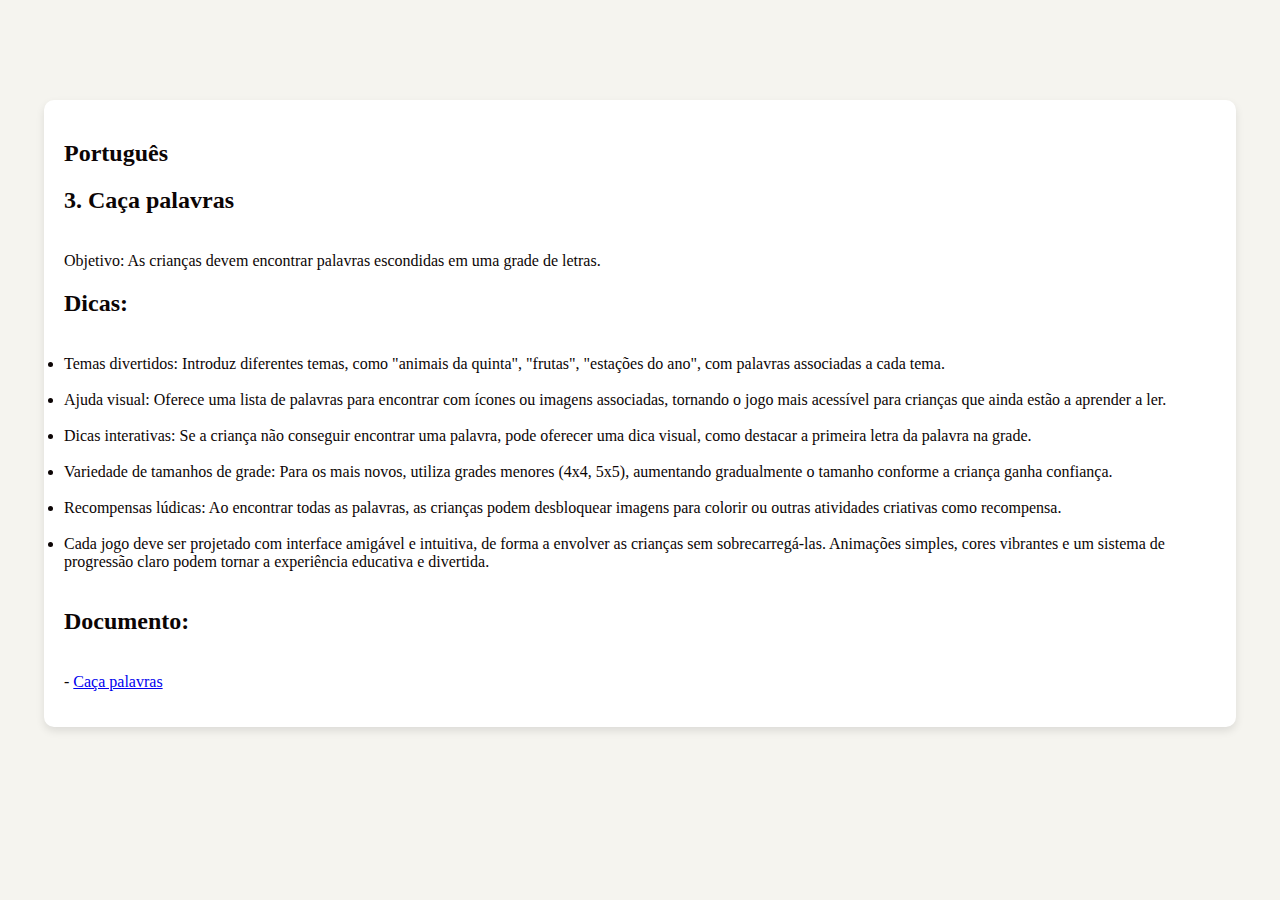
==== caça.html @ 979cab53 "Update caça.html" ====
<!DOCTYPE html>
<html lang="pt">
<head>
    <meta charset="UTF-8">
    <meta name="viewport" content="width=device-width, initial-scale=1.0">
    <link rel="shortcut icon" href="livro.ico">
    <title>Ensino de Português</title>
    <link rel="stylesheet" href="style.css" />
</head>
<body>
 
    <!-- Conteúdo principal -->
    <div class="content-wrapper">
        <!-- Título e descrição -->
        <div class="content active">
            <h2>Português</h2>
            <p>
                <h2>3. Caça palavras</h2>
                <br>
                Objetivo: As crianças devem encontrar palavras escondidas em uma grade de letras.
                <br>

                <h2>Dicas:</h2>
                <br>
                
                <li>Temas divertidos: Introduz diferentes temas, como "animais da quinta", "frutas", "estações do ano", com palavras associadas a cada tema.</li>
                <br>
                <li>Ajuda visual: Oferece uma lista de palavras para encontrar com ícones ou imagens associadas, tornando o jogo mais acessível para crianças que ainda estão a aprender a ler.</li>
                <br>
                <li>Dicas interativas: Se a criança não conseguir encontrar uma palavra, pode oferecer uma dica visual, como destacar a primeira letra da palavra na grade.</li>
                <br>
                <li>Variedade de tamanhos de grade: Para os mais novos, utiliza grades menores (4x4, 5x5), aumentando gradualmente o tamanho conforme a criança ganha confiança.</li>
                <br>
                <li>Recompensas lúdicas: Ao encontrar todas as palavras, as crianças podem desbloquear imagens para colorir ou outras atividades criativas como recompensa.</li>
                <br>
                <li>Cada jogo deve ser projetado com interface amigável e intuitiva, de forma a envolver as crianças sem sobrecarregá-las. Animações simples, cores vibrantes e um sistema de progressão claro podem tornar a experiência educativa e divertida.</li>
 <br>
                 <h2>Documento:</h2>
                
 <br>
                - <a href="cacapalavras" download="cacapalavras.docx">Caça palavras</a>
            </p>
        </div>
    </div>


</body>
</html>
---- style.css ----
/* Estilo para o corpo da página */
body {
    font-family: Georgia, 'Times New Roman', Times, serif; 
    font-size:100%;
    background-color: rgb(245, 244, 239); 
    color: rgb(12, 5, 5); 
    margin: 0;
    padding: 0;
    box-sizing: border-box; 
    display: flex;
    flex-direction: column;
    min-height: 100vh;
}

/* Wrapper de conteúdo */
.content-wrapper {
    flex: 1;
    padding-top: 100px;
    ;
}

.centered-image {
    display: block;
    margin: 20px auto; /* Centraliza a imagem horizontalmente */
    max-width: 100%;   /* Garante que a imagem não ultrapasse a largura da página */
    height: auto;      /* Mantém a proporção da imagem */
}

/* Estilo da barra de navegação */
.navbar {
    display: flex;
    justify-content: space-around;
    background-color: #62ee22; 
    border-radius: 15px;
    width: 80%;
    padding: 10px 0;
    position: fixed;
    top: 20px;
    left: 50%;
    transform: translateX(-50%);
    z-index: 1000;
    box-shadow: 0 4px 8px rgba(0, 0, 0, 0.2);
}

/* Links da navegação */
.navbar a {
    color: #fff; 
    padding: 14px 20px;
    text-align: center;
    text-decoration: none;
    transition: background-color 0.3s;
    border-radius: 15px;
}

.navbar a:hover {
    background-color: #8bb379;
}

/* Conteúdo */
.content {
    display: none;
    text-align: left;
    padding: 20px;
}

.content.active {
    display: block;
    width: 90%;
    margin: 0 auto;
    padding: 20px;
    background-color: #fff;
    border-radius: 10px;
    box-shadow: 0 4px 8px rgba(0, 0, 0, 0.1);
}



/* Estilo do rodapé */
.footer {
    background-color: #62ee22;
    color: white;
    padding: 20px;
    text-align: center;
    width: 100%;
    position: fixed;
    bottom: 0;
    box-shadow: 0 -4px 8px rgba(0, 0, 0, 0.2);
}

.footer-links a {
    color: #fff;
    text-decoration: none;
    margin: 0 10px;
}

.footer-links a:hover {
    text-decoration: underline;
}
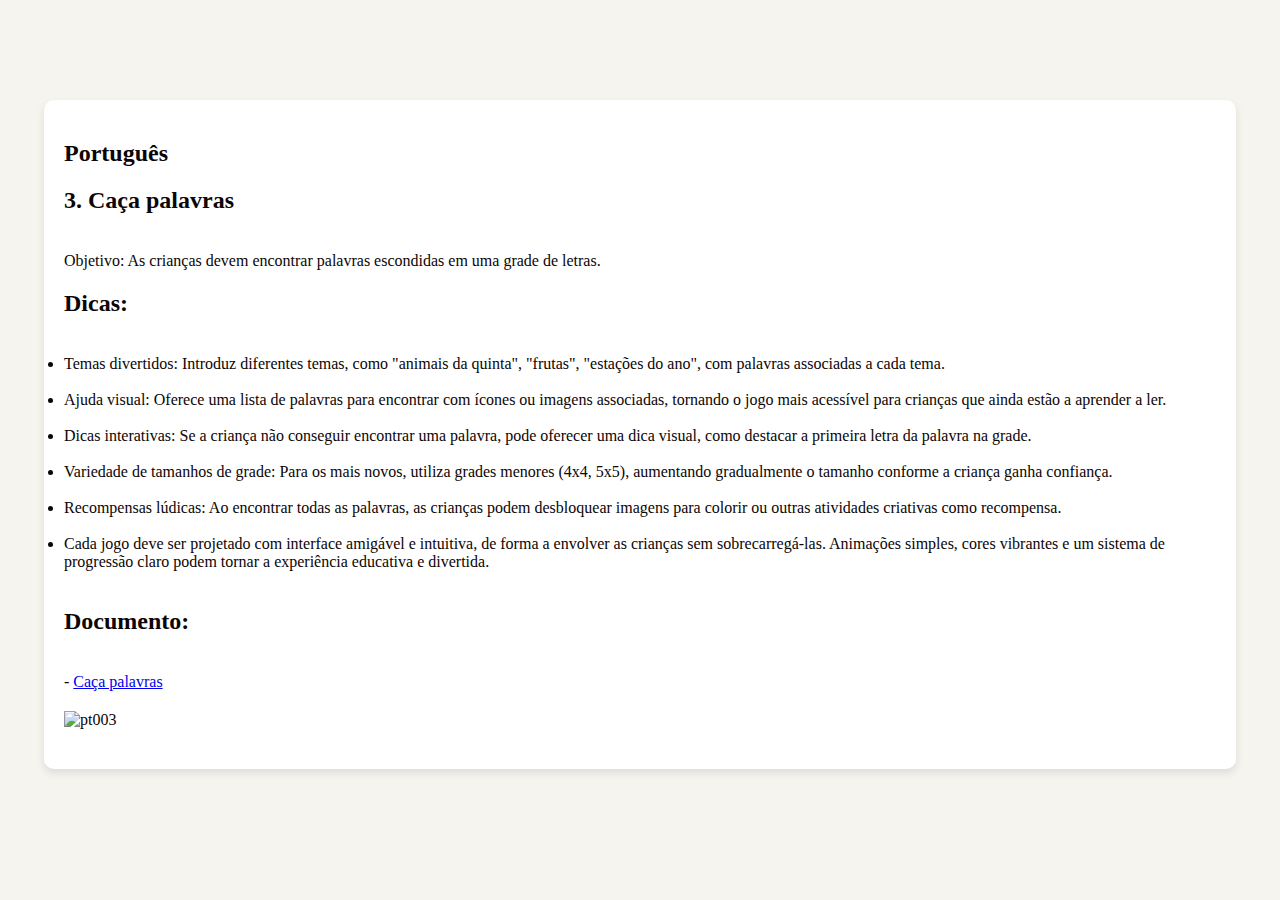
==== commit 916b172c: "Update caça.html" ====
--- a/caça.html
+++ b/caça.html
@@ -39,6 +39,10 @@
                 
  <br>
                 - <a href="cacapalavras" download="cacapalavras.docx">Caça palavras</a>
+
+                <br>
+
+                <img src="pt003.jpg" alt="pt003" class="centered-image">
             </p>
         </div>
     </div>
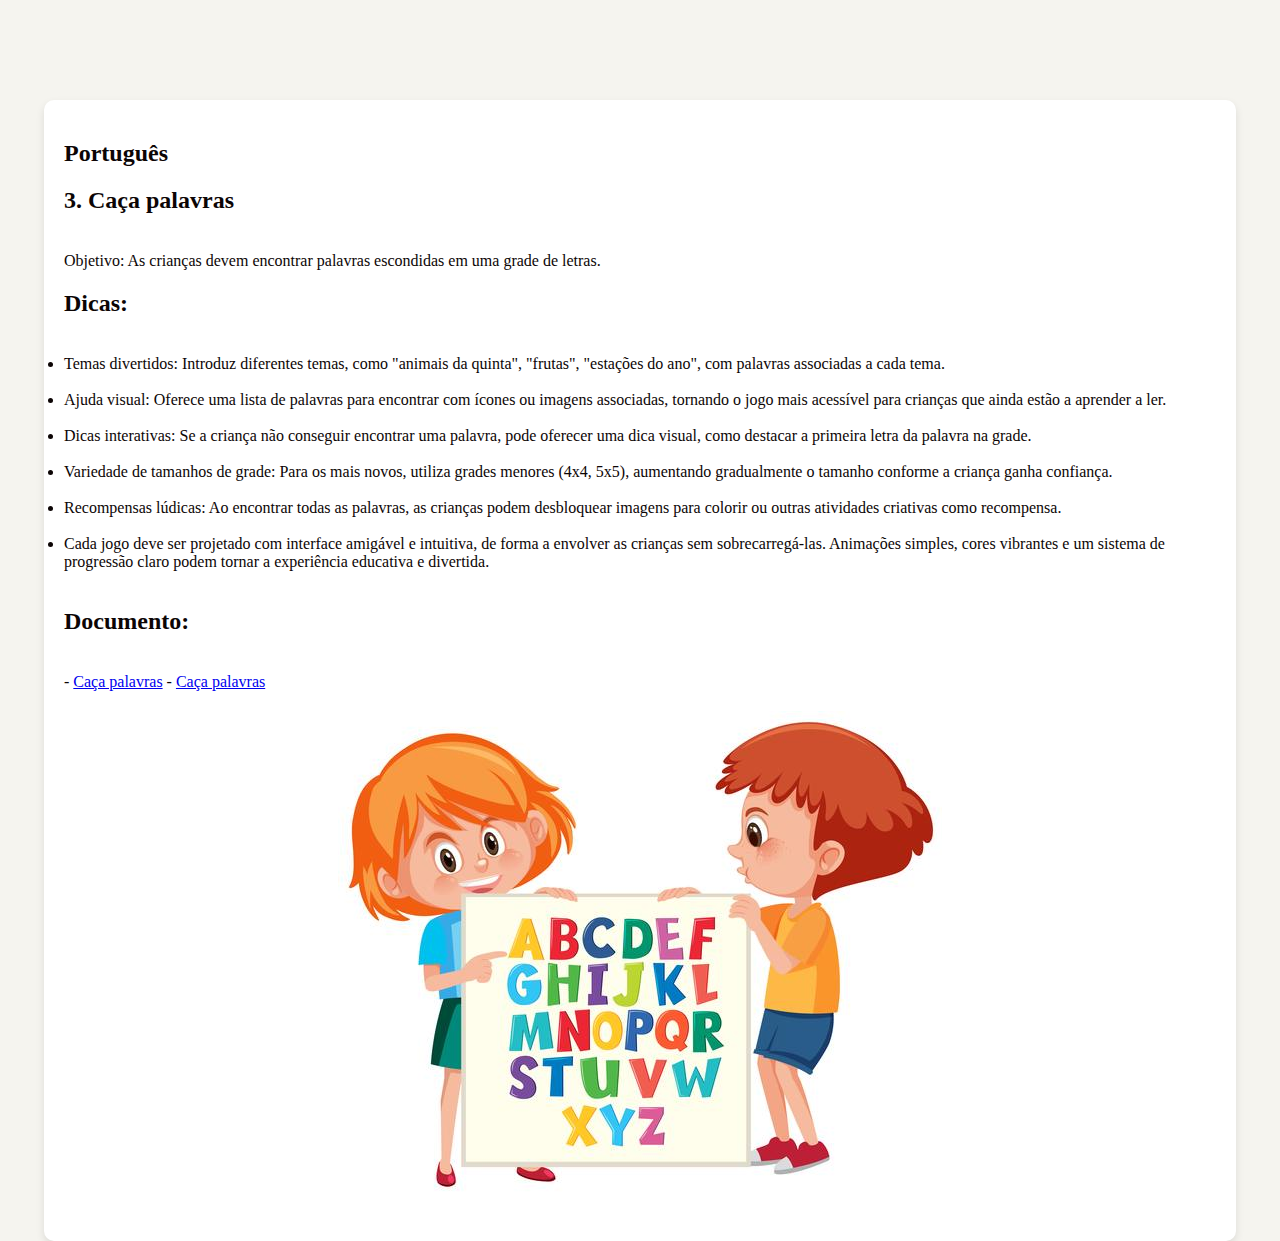
==== commit 437ecabd: "Update caça.html" ====
--- a/caça.html
+++ b/caça.html
@@ -39,6 +39,7 @@
                 
  <br>
                 - <a href="cacapalavras" download="cacapalavras.docx">Caça palavras</a>
+                - <a href="cacapalavras" download="lp.docx">Caça palavras </a
 
                 <br>
 
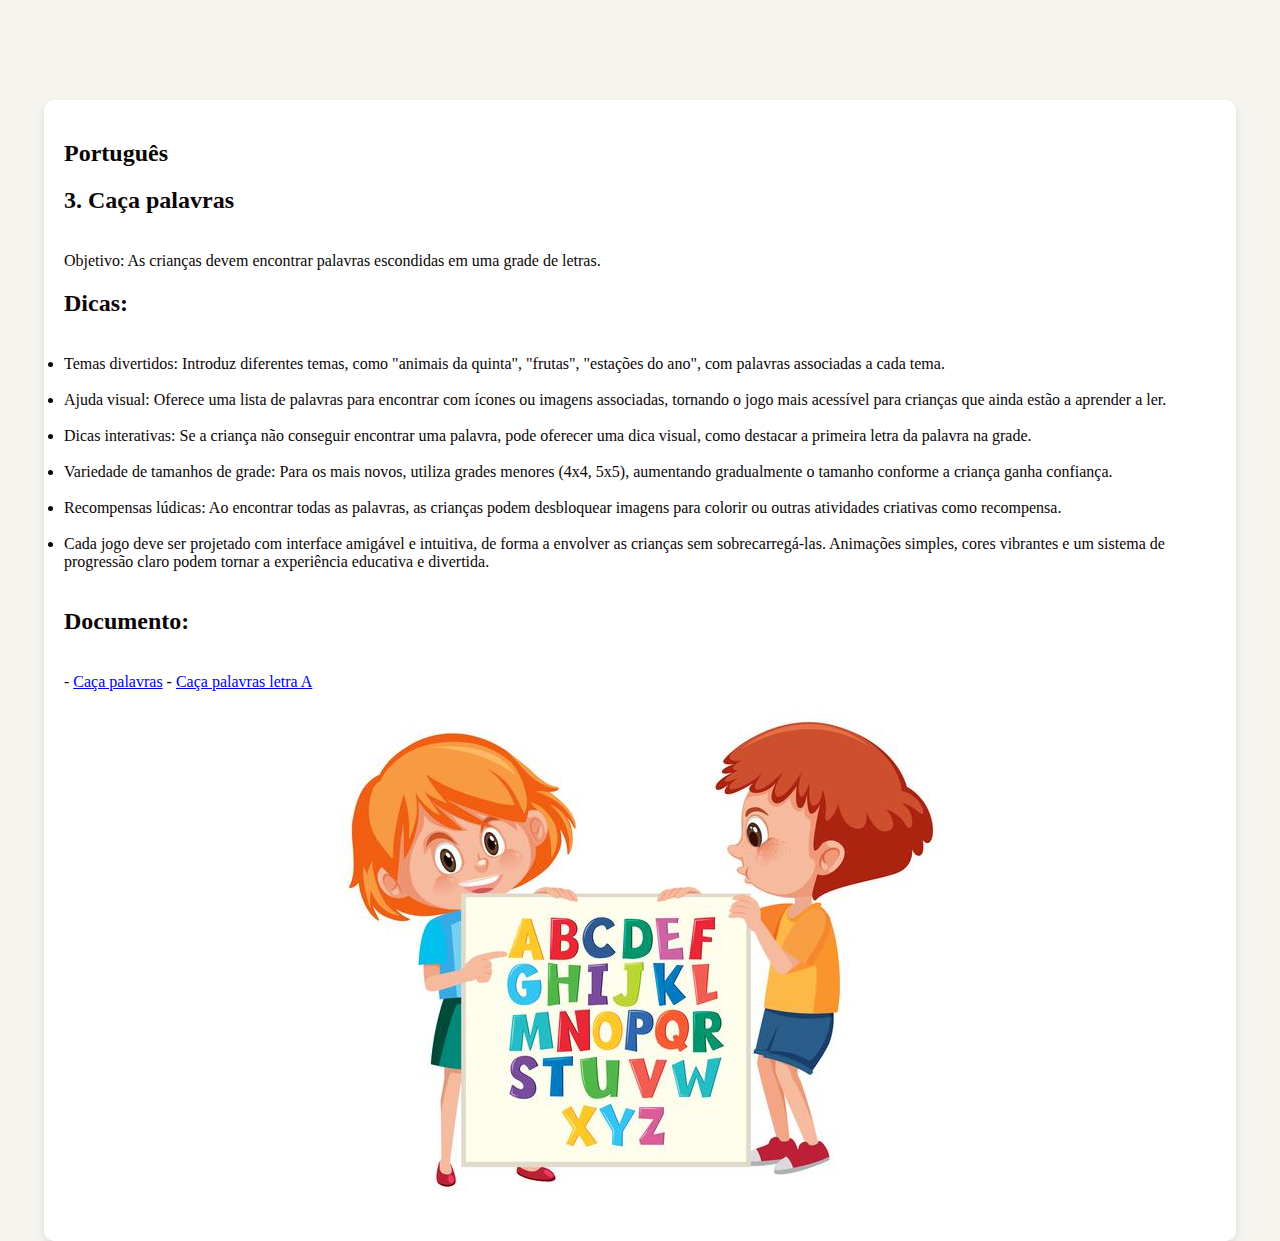
==== commit 56948050: "Update caça.html" ====
--- a/caça.html
+++ b/caça.html
@@ -39,7 +39,7 @@
                 
  <br>
                 - <a href="cacapalavras" download="cacapalavras.docx">Caça palavras</a>
-                - <a href="cacapalavras" download="lp.docx">Caça palavras </a
+                - <a href="cacapalavras" download="lp.docx">Caça palavras letra A </a
 
                 <br>
 
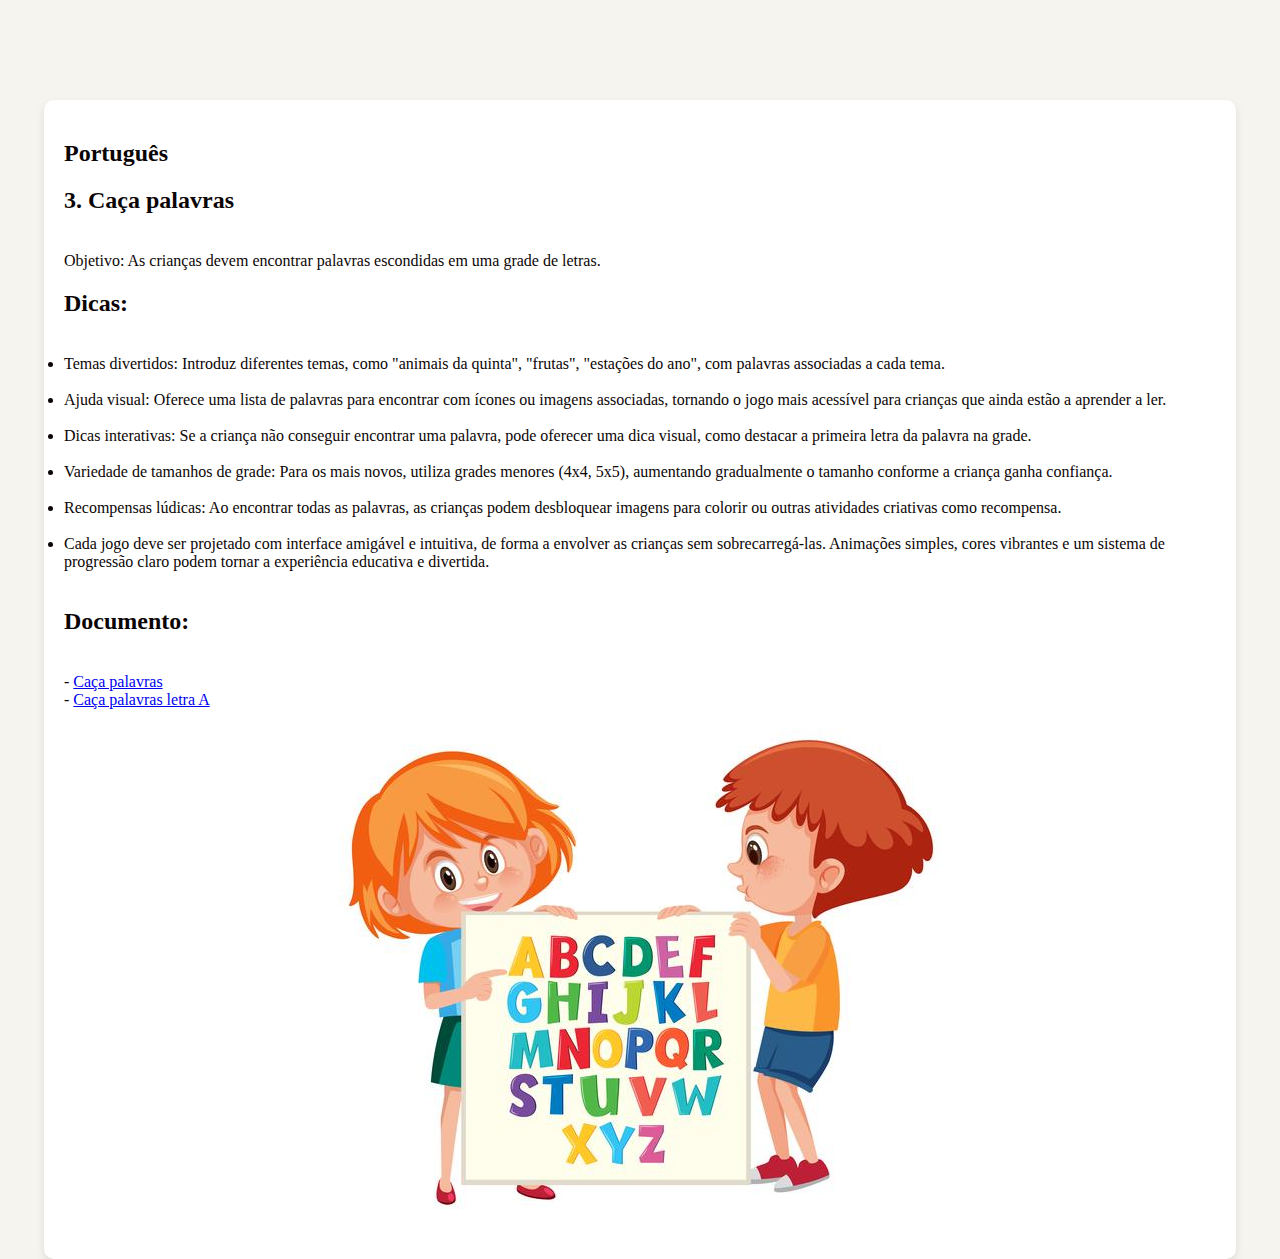
==== commit 66bd3354: "Update caça.html" ====
--- a/caça.html
+++ b/caça.html
@@ -39,7 +39,8 @@
                 
  <br>
                 - <a href="cacapalavras" download="cacapalavras.docx">Caça palavras</a>
-                - <a href="cacapalavras" download="lp.docx">Caça palavras letra A </a
+                 <br>
+                - <a href="lp" download="lp.docx">Caça palavras letra A </a
 
                 <br>
 
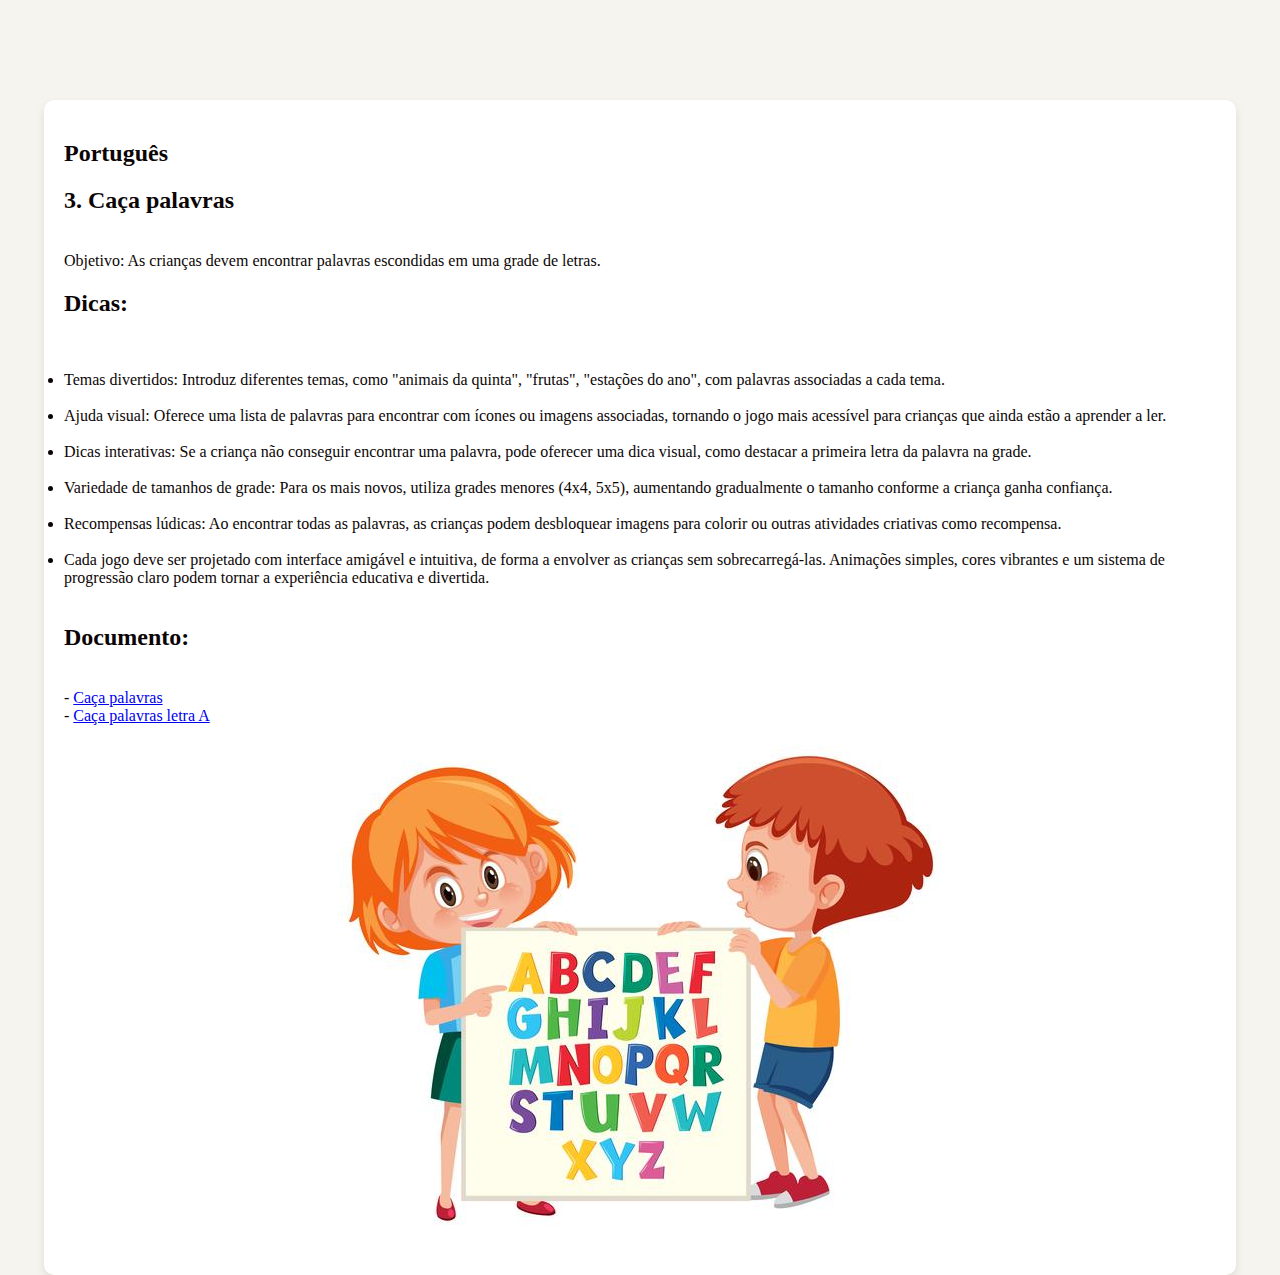
==== commit e276a6cc: "Update caça.html" ====
--- a/caça.html
+++ b/caça.html
@@ -14,7 +14,7 @@
         <!-- Título e descrição -->
         <div class="content active">
             <h2>Português</h2>
-            <p>
+            
                 <h2>3. Caça palavras</h2>
                 <br>
                 Objetivo: As crianças devem encontrar palavras escondidas em uma grade de letras.
@@ -22,7 +22,7 @@
 
                 <h2>Dicas:</h2>
                 <br>
-                
+                <p>
                 <li>Temas divertidos: Introduz diferentes temas, como "animais da quinta", "frutas", "estações do ano", com palavras associadas a cada tema.</li>
                 <br>
                 <li>Ajuda visual: Oferece uma lista de palavras para encontrar com ícones ou imagens associadas, tornando o jogo mais acessível para crianças que ainda estão a aprender a ler.</li>
